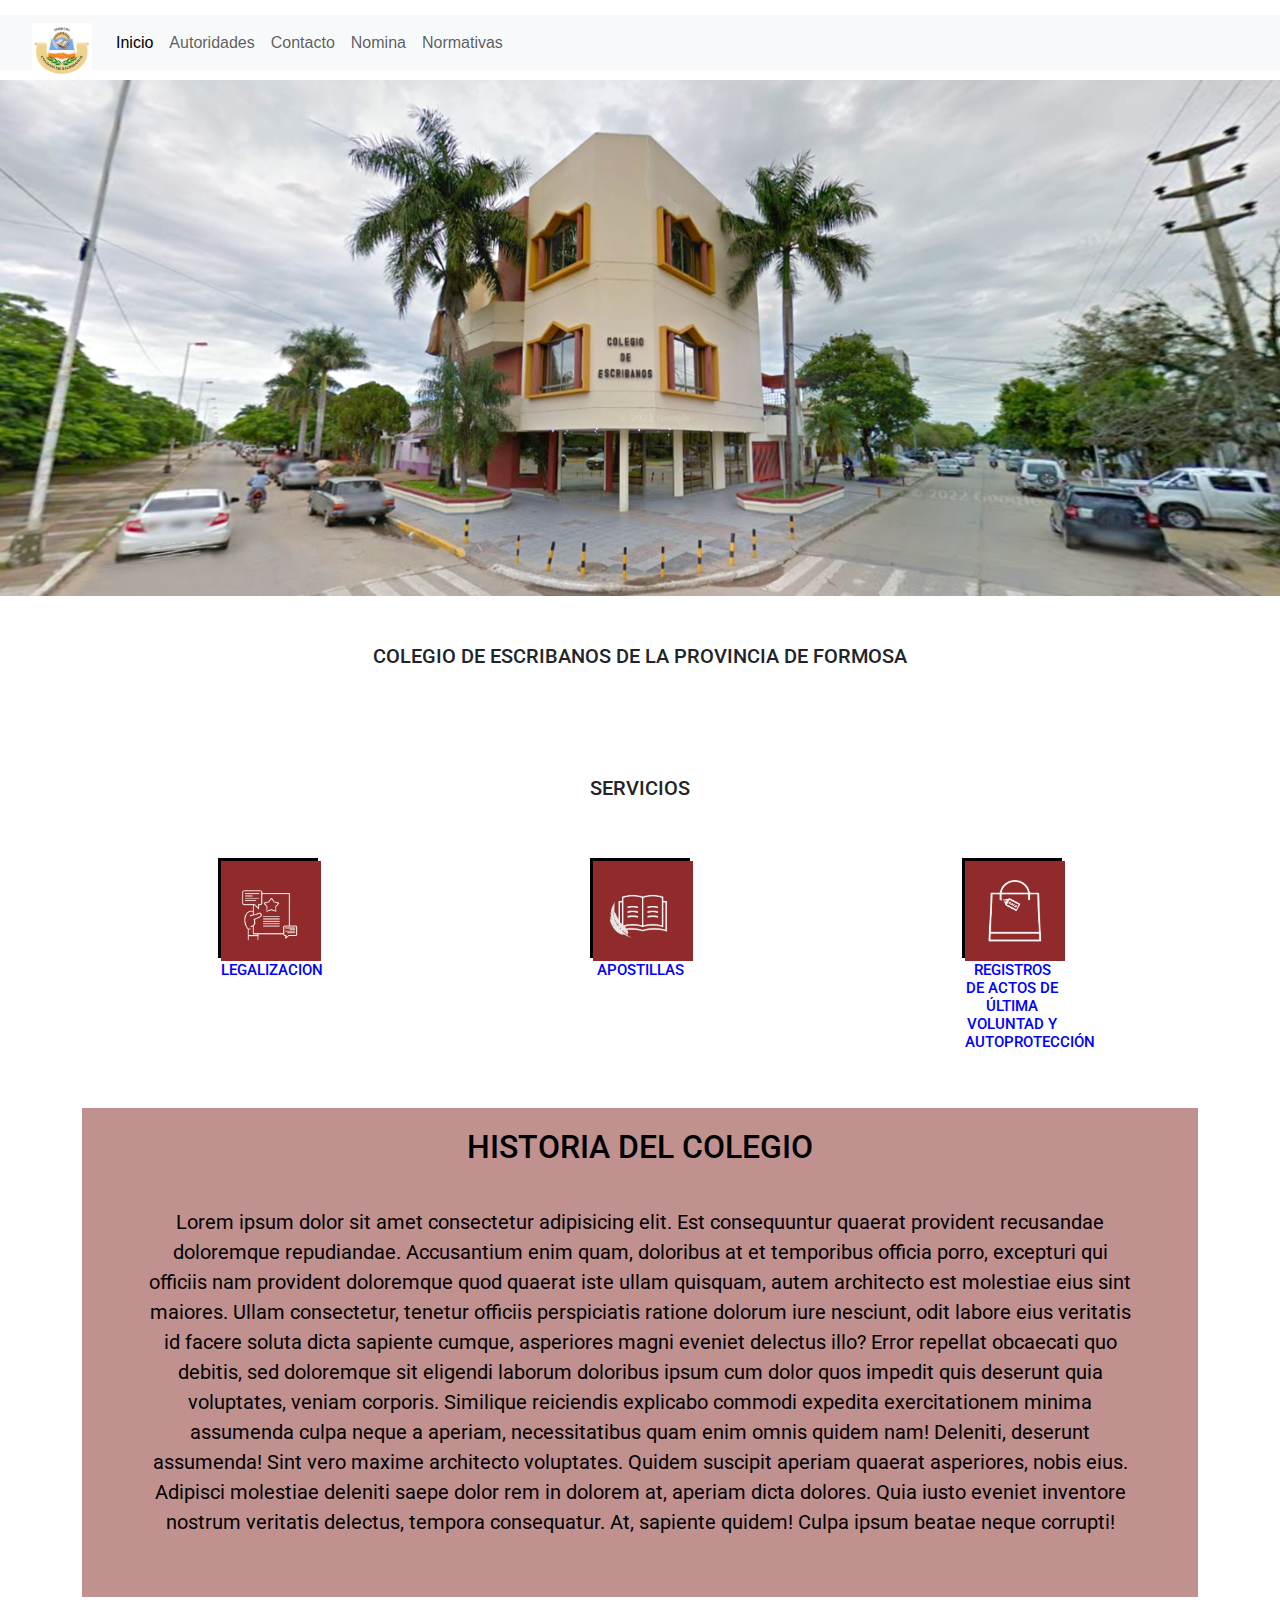
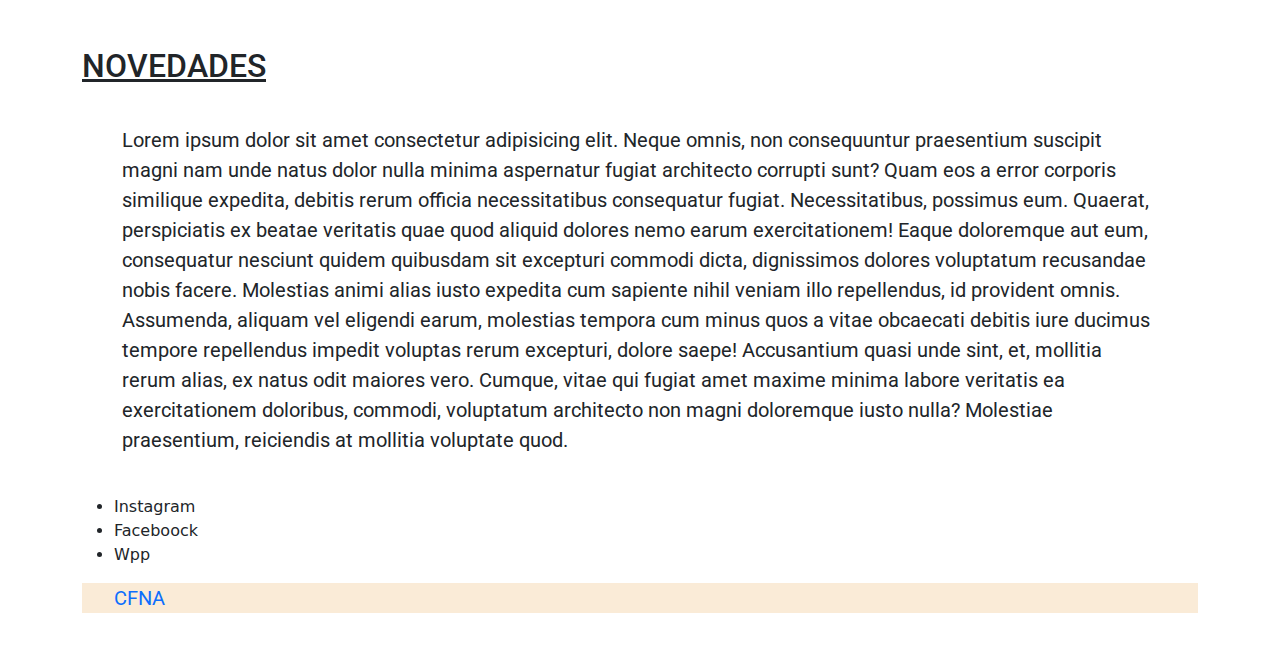
==== index.html @ 0e4759d0 "primer" ====
<!DOCTYPE html>
<html lang="en">
<head>
    <meta charset="UTF-8">
    <meta name="viewport" content="width=device-width, initial-scale=1.0">
   
    <!-- Fuente de css traida de google font-->

    <link rel="preconnect" href="https://fonts.googleapis.com">
    <link rel="preconnect" href="https://fonts.gstatic.com" crossorigin>
    <link href="https://fonts.googleapis.com/css2?family=Roboto:ital,wght@0,100;0,300;0,400;0,500;0,700;0,900;1,100;1,300;1,400;1,500;1,700;1,900&display=swap" rel="stylesheet">

    <!-- incorporo Boostrap -->
    <link href="https://cdn.jsdelivr.net/npm/bootstrap@5.3.3/dist/css/bootstrap.min.css" rel="stylesheet" integrity="sha384-QWTKZyjpPEjISv5WaRU9OFeRpok6YctnYmDr5pNlyT2bRjXh0JMhjY6hW+ALEwIH" crossorigin="anonymous">

   <!-- aca hago la conexion con CSS -->
   <!-- se utiliza un solo CSS para todo el proyecto -->
   <link rel="stylesheet" href="style.css">

    <title>Inicio</title>

</head>
<body>

    <!-- ctrl + k + c para agregar comentarios -->
    <!-- aca comienza la seccion del header -->

<header>
    <nav class="navbar navbar-expand-lg bg-body-tertiary">
        <div class="container-fluid">
         <a class="navbar-brand" href="#">
        <img src="multimedia/logo-colegio.jpeg" alt="logo del colegio de escribanos" class="img-logo">

         </a>
         <button class="navbar-toggler" type="button" data-bs-toggle="collapse" data-bs-target="#navbarNavAltMarkup" aria-controls="navbarNavAltMarkup" aria-expanded="false" aria-label="Toggle navigation">
          <span class="navbar-toggler-icon"></span>
          </button>
         <div class="collapse navbar-collapse" id="navbarNavAltMarkup">
         <div class="navbar-nav">
    <a class="nav-link active" aria-current="page" href="../index.html">Inicio</a>
    <a class="nav-link" href="./Secciones/autoridades.html">Autoridades</a>
    <a class="nav-link" href="./Secciones/contacto.html">Contacto</a>
    <a class="nav-link" href="./Secciones/nomina-esc.html">Nomina</a>
    <a class="nav-link" href="./Secciones/normativas.html">Normativas</a> 

  </div>
</div>
</div>
</nav>
<img src="./multimedia/img-principal.jpg" alt="imagen portada" class="img-fluid"> 
</header>

<main class="container my-5">

    <section id="titulo"> 
        <article>
            <h1 class="titulo-principal">COLEGIO DE ESCRIBANOS DE LA PROVINCIA DE FORMOSA</h1>
         </article>   
     </section>

            <section id="titulo-secundario"> 
            <article>
                <h2 class="titulo-secundario">SERVICIOS</h2>
            </article>   
         </section>
    
    <!-- son etiquetas hermanas, tiene la misma estructura -->
    
        <section class="botones">
            <article class="servicios">
                <img src="./Secciones/multimedia/LEGALIZACIONES.jpg" alt="imagen de legalizaciones" class="img-boton">
                <h2 class="text-boton">LEGALIZACION</h2>
            </article>
    
            <article class="servicios">
                <img src="./Secciones/multimedia/APOSTILLAS.jpg" alt="imagen de apostillas" class="img-boton">
                <h2 class="text-boton">APOSTILLAS</h2>
            </article>
     
            <article class="servicios">
                <img src="./Secciones/multimedia/REGISTROS.jpg" alt="imagen de registros" class="img-boton">
                <h2 class="text-boton">REGISTROS DE ACTOS DE ÚLTIMA VOLUNTAD Y AUTOPROTECCIÓN</h2>
            </article>
        </section> 


        <section id="titulo-cuarto" class="historia">
            <article>
                <h2>HISTORIA DEL COLEGIO</h2>
                <p>Lorem ipsum dolor sit amet consectetur adipisicing elit. Est consequuntur quaerat provident recusandae doloremque repudiandae. Accusantium enim quam, doloribus at et temporibus officia porro, excepturi qui officiis nam provident doloremque quod quaerat iste ullam quisquam, autem architecto est molestiae eius sint maiores. Ullam consectetur, tenetur officiis perspiciatis ratione dolorum iure nesciunt, odit labore eius veritatis id facere soluta dicta sapiente cumque, asperiores magni eveniet delectus illo? Error repellat obcaecati quo debitis, sed doloremque sit eligendi laborum doloribus ipsum cum dolor quos impedit quis deserunt quia voluptates, veniam corporis. Similique reiciendis explicabo commodi expedita exercitationem minima assumenda culpa neque a aperiam, necessitatibus quam enim omnis quidem nam! Deleniti, deserunt assumenda! Sint vero maxime architecto voluptates. Quidem suscipit aperiam quaerat asperiores, nobis eius. Adipisci molestiae deleniti saepe dolor rem in dolorem at, aperiam dicta dolores. Quia iusto eveniet inventore nostrum veritatis delectus, tempora consequatur. At, sapiente quidem! Culpa ipsum beatae neque corrupti!</p>
                <!-- <img src="" alt="foto de un arbol son equitecas de apoyo para describir lo que es la imagen"> -->
               
            </article>
        </section>
        
        <section id="titulo-quinto" class="novedades">
            <article>
                <h2>NOVEDADES</h2>
                <p>Lorem ipsum dolor sit amet consectetur adipisicing elit. Neque omnis, non consequuntur praesentium suscipit magni nam unde natus dolor nulla minima aspernatur fugiat architecto corrupti sunt? Quam eos a error corporis similique expedita, debitis rerum officia necessitatibus consequatur fugiat. Necessitatibus, possimus eum. Quaerat, perspiciatis ex beatae veritatis quae quod aliquid dolores nemo earum exercitationem! Eaque doloremque aut eum, consequatur nesciunt quidem quibusdam sit excepturi commodi dicta, dignissimos dolores voluptatum recusandae nobis facere. Molestias animi alias iusto expedita cum sapiente nihil veniam illo repellendus, id provident omnis. Assumenda, aliquam vel eligendi earum, molestias tempora cum minus quos a vitae obcaecati debitis iure ducimus tempore repellendus impedit voluptas rerum excepturi, dolore saepe! Accusantium quasi unde sint, et, mollitia rerum alias, ex natus odit maiores vero. Cumque, vitae qui fugiat amet maxime minima labore veritatis ea exercitationem doloribus, commodi, voluptatum architecto non magni doloremque iusto nulla? Molestiae praesentium, reiciendis at mollitia voluptate quod.</p>
            </article>
        </section>
    
        <!-- en esta section estoy aplicando lo de CSS -->
        <!-- aca ya tengo el estilo armado con ID para ir a CSS y aplicarle un estilo -->
        <!-- Aca un ejemplo de como usar ID es para agrupar cosas y que todo tenga el mismo formato -->
    
        <nav>
            <ul>
                <li>
                    Instagram
                </li>
                <li>
                    Faceboock
                </li>
                <li>
                    Wpp
                </li>
            </ul>
        </nav>
        
        <!-- aca estoy agregando CLASES y las clases se pueden volver a utilizar despues para otros casos copiando y pegando nomas -->
    
        <footer>
            <ul>
                 <!-- aca pongo un enlace -->
                <a href="https://www.cfna.org.ar/" target="_blank" class="cfna">CFNA</a> 
    
                 </a> 
            </ul>
        </footer>
    
    </main>

    <script src="https://cdn.jsdelivr.net/npm/bootstrap@5.3.3/dist/js/bootstrap.bundle.min.js" integrity="sha384-YvpcrYf0tY3lHB60NNkmXc5s9fDVZLESaAA55NDzOxhy9GkcIdslK1eN7N6jIeHz" crossorigin="anonymous"></script>


</body>
</html>
---- style.css ----
/* esto es un comentario

elemento {
    propiedad: valor
}    

*/

/*SELECTORES*/
/*SELECTORES DE ETIQUETAS*/
* {
    padding: 0;
    margin: 0;
}

header ul{
    list-style-type: none;
}
a{
    text-decoration: none;
}
header nav ul li {
    display: inline-block;
    margin: 10px;
    margin-right: 20px;

    
}

.lista {
    position: fixed;
    top: 0px;
    width: 100%;
    
}

header nav {
    display: flex;
    align-items: center;
    justify-content:end;
    background-color: rgb(255, 255, 255);
    height: 55px;
    margin-top: 15px;
    margin-bottom: 10px;
    padding: 15px;
    z-index: 1;
    
    
}

/*Es necesario poner la a porque se refiere a los enlaces*/
header nav a {
    color: rgb(0, 0, 0);
    font-family: 'Segoe UI', Tahoma, Geneva, Verdana, sans-serif;
    font-size: medium;
    
}
/*SELECTORES DE ID*/
/*#titulo-principal {
    background-color: black;
}*/

/*SELECTORES DE CLASES los mas usados*/

.estructura-de-imagen {

    /* Porcentaje % utiliza el 100% de su contenedor*/
    /* Viewport width o viewport height, utiliza el 100% del dispositivo*/
    width: 10vw;
    height: 20vh;
    color: cadetblue;
}

.img-logo {
    width: 60px;
    height: 55px;
    margin-left: 20px;
    z-index: 2;
    margin-top: 15px;
}

.img-portada {
    width: 100%;
    height: 350px;
}

p {
    font-family: roboto;

}

#titulo {
    display: flex;
    justify-content:center;
}

.titulo-principal {
    font-family: "roboto";
    z-index: 1;
    margin-top: 0px;
    font-size:20px;
    text-align: center;
}


.titulo-secundario {
    font-family: "roboto";
    font-size: 20px;
    text-align: left;
    z-index: 1;
    margin-top: 100px;
    display: flex;
    justify-content: center;
    ;
}


.botones {
    display: flex; 
    justify-content: space-around;
    flex-wrap: wrap;
}
.servicios {
    font-family: roboto;
    text-align: center;
    height: 100px;
    width: 100px;
    border: solid 3px black;
    margin-top: 50px;

    
}
.img-boton {
    width: 100px;
    height: 100px;
}

.text-boton {
    color: blue;
    font-size: 15px;
    
}


.historia {
    font-family: roboto;
    text-align: center;
    color: black;
    margin-top: 150px;
    padding: 20px;
    background-color: rgb(192, 145, 143);
}

.novedades {
    margin-top: 50px;
    h2 {
        text-decoration: underline;
        font-family: roboto;
    }
    p{
        font-family: roboto;
    }
}

.imagen-novedades {
    height: 500px;
    width: 1000px;
}

/* sino tambien puedo poner que todo lo que esta dentro de normativa y sea h1 tenga un color diferente*/

#autoridades {
    font-family: "roboto";
    text-align: center;
    p{
        font-family: roboto;
    }
    background-color: antiquewhite;
}



.grilla { 
    display: grid;
    grid-template-columns: 1fr 1fr;
    grid-template-areas: "maps info";

}

.maps {
    grid-area: maps;
}

.info {
    grid-area: info;
    margin-left: 20px;
    font-family: 'Franklin Gothic Medium', 'Arial Narrow', Arial, sans-serif;
    font-size: 8px;

}

.logo {
    height: 30px;
    width: 30px;
    
}

.contacto {
    font-family: "roboto";
    font-size: 25px;
    display: flex;
    justify-content: center;
    margin-bottom: 50px;

}

#contacto h1{

    font-size: small;
    font-family: "roboto";

}

#normativas h1 {
    color: black;
 }

footer{
    background-color: antiquewhite;
}

footer ul{
    list-style-type:disc ;
}

/*unidades de medidas absolutas- se ven iguales en cada pantalla*/
p{
    font-size: 20px;
    margin: 40px; 
}

/*unidades de medidas relativas- se adaptan a acada pantalla*/
img{
    width: 100%;
}
a{
    font-size: 2rem;
}

/* fuente traida desde google fonts*/
p{
    .jersey-20-charted-regular {
        font-family: "Jersey 20 Charted", sans-serif;
        font-weight: 400;
        font-style: normal;
      }
}

.cfna {
    font-family: roboto;
    font-size: 20px;
    
}

.lista-autoridades {
    font-family: roboto;
    font-size: 30px;
}

.lista-normativas {
    font-family: roboto;
    font-size: 20px;
    p{
        font-style: italic;
        text-align: justify;
    }
}


.auto {
    height: 500px;
    width: 1000px;
}

.boton-seccion:hover {
    font-weight: bolder;
}

@media (max-width:480px) {

nav {
    flex-direction: column;

}

}
    



@media (max-width:600px) {

.botones{display: none;}

}
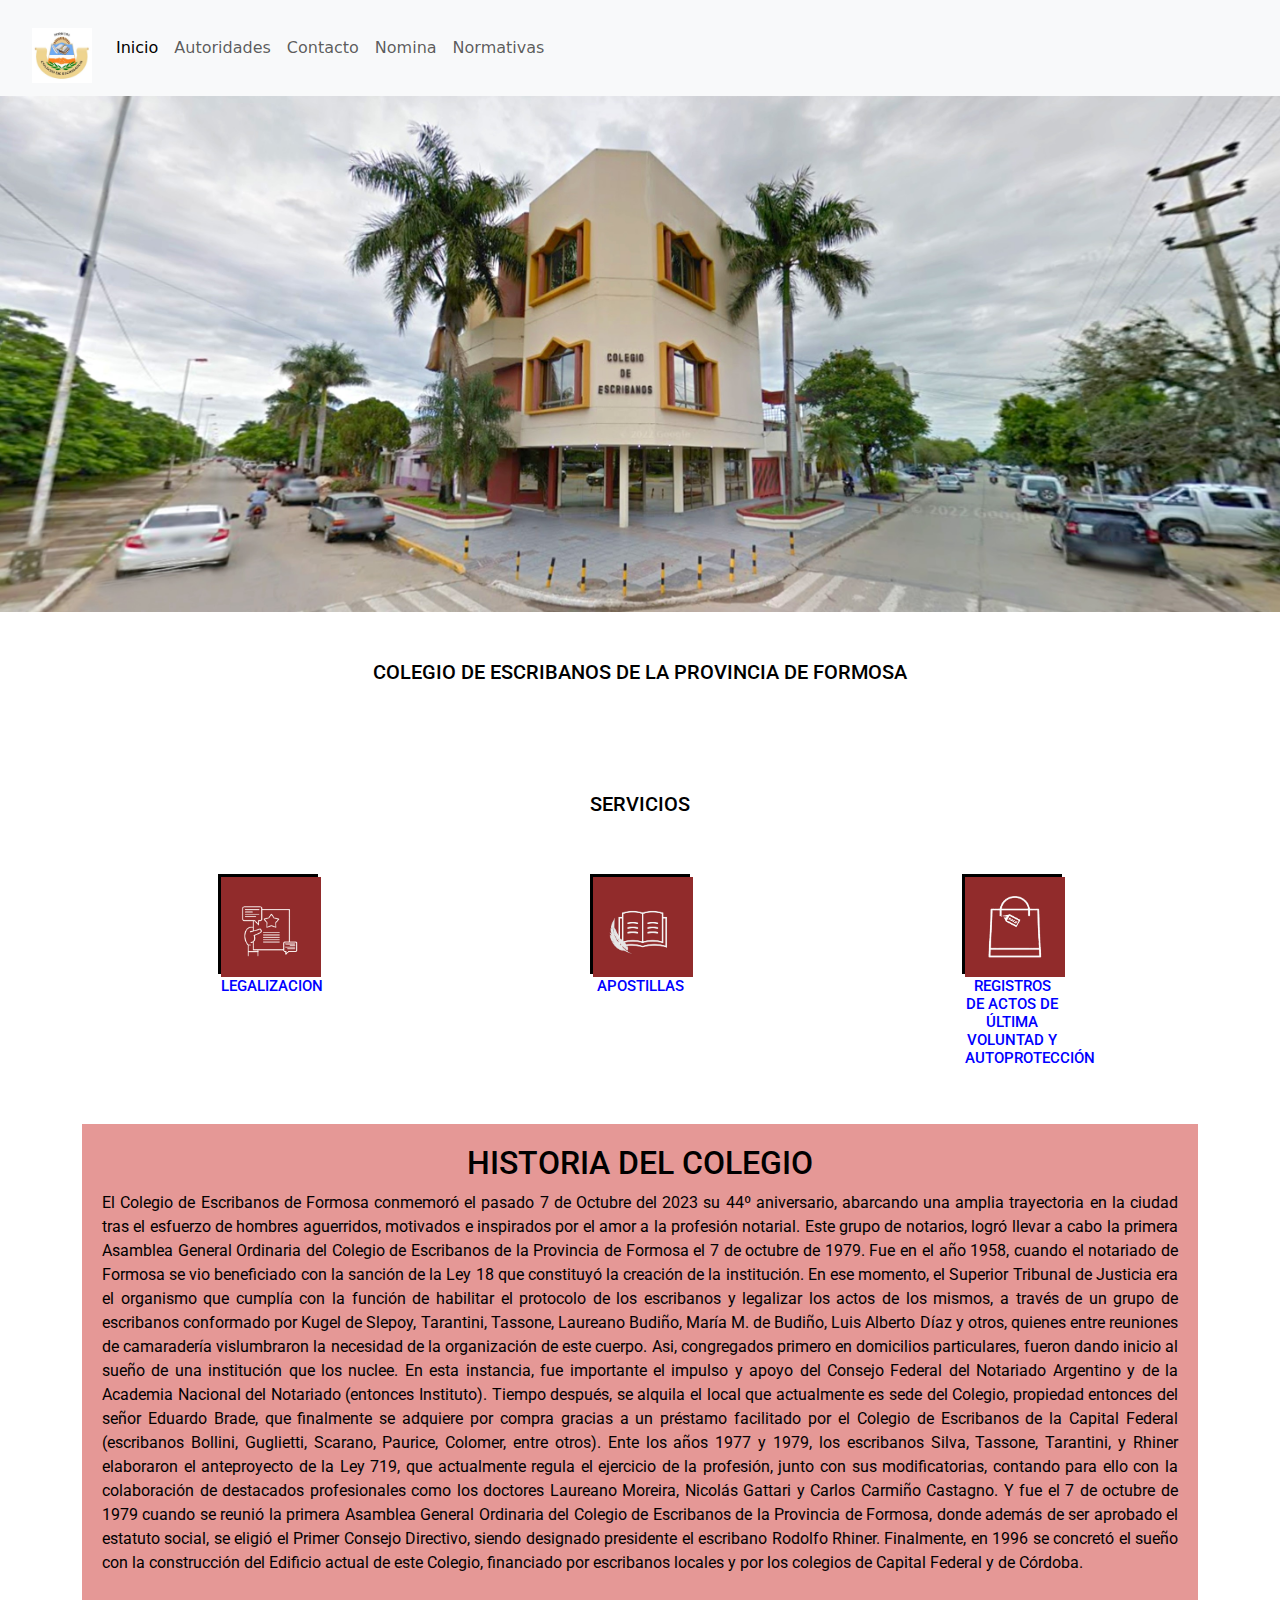
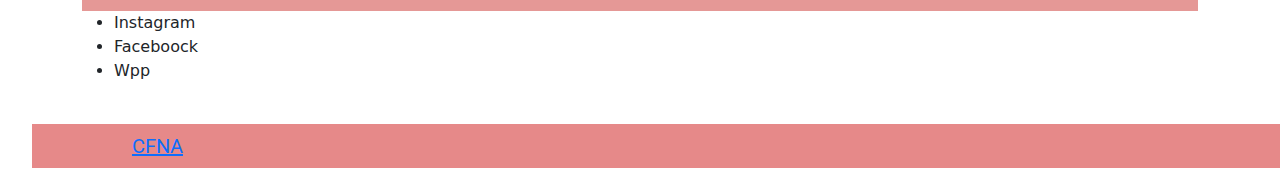
==== commit 4af48c54: "preentrega20-06" ====
--- a/index.html
+++ b/index.html
@@ -3,19 +3,27 @@
 <head>
     <meta charset="UTF-8">
     <meta name="viewport" content="width=device-width, initial-scale=1.0">
-   
+    <!-- animacion -->
+    <link
+    rel="stylesheet"
+    href="https://cdnjs.cloudflare.com/ajax/libs/animate.css/4.1.1/animate.min.css"
+  />
+
     <!-- Fuente de css traida de google font-->
 
     <link rel="preconnect" href="https://fonts.googleapis.com">
     <link rel="preconnect" href="https://fonts.gstatic.com" crossorigin>
-    <link href="https://fonts.googleapis.com/css2?family=Roboto:ital,wght@0,100;0,300;0,400;0,500;0,700;0,900;1,100;1,300;1,400;1,500;1,700;1,900&display=swap" rel="stylesheet">
+    <link
+        href="https://fonts.googleapis.com/css2?family=Roboto:ital,wght@0,100;0,300;0,400;0,500;0,700;0,900;1,100;1,300;1,400;1,500;1,700;1,900&display=swap"
+        rel="stylesheet">
 
     <!-- incorporo Boostrap -->
-    <link href="https://cdn.jsdelivr.net/npm/bootstrap@5.3.3/dist/css/bootstrap.min.css" rel="stylesheet" integrity="sha384-QWTKZyjpPEjISv5WaRU9OFeRpok6YctnYmDr5pNlyT2bRjXh0JMhjY6hW+ALEwIH" crossorigin="anonymous">
+    <link href="https://cdn.jsdelivr.net/npm/bootstrap@5.3.3/dist/css/bootstrap.min.css" rel="stylesheet"
+        integrity="sha384-QWTKZyjpPEjISv5WaRU9OFeRpok6YctnYmDr5pNlyT2bRjXh0JMhjY6hW+ALEwIH" crossorigin="anonymous">
 
-   <!-- aca hago la conexion con CSS -->
-   <!-- se utiliza un solo CSS para todo el proyecto -->
-   <link rel="stylesheet" href="style.css">
+    <!-- aca hago la conexion con CSS -->
+    <!-- se utiliza un solo CSS para todo el proyecto -->
+    <link rel="stylesheet" href="CSS/style.css">
 
     <title>Inicio</title>
 
@@ -25,85 +33,91 @@
     <!-- ctrl + k + c para agregar comentarios -->
     <!-- aca comienza la seccion del header -->
 
-<header>
-    <nav class="navbar navbar-expand-lg bg-body-tertiary">
-        <div class="container-fluid">
-         <a class="navbar-brand" href="#">
-        <img src="multimedia/logo-colegio.jpeg" alt="logo del colegio de escribanos" class="img-logo">
+    <header>
+        <nav class="navbar navbar-expand-lg bg-body-tertiary">
+            <div class="container-fluid">
+                <a class="navbar-brand" href="#">
+                    <img src="multimedia/logo-colegio.jpeg" alt="logo del colegio de escribanos" class="img-logo">
 
-         </a>
-         <button class="navbar-toggler" type="button" data-bs-toggle="collapse" data-bs-target="#navbarNavAltMarkup" aria-controls="navbarNavAltMarkup" aria-expanded="false" aria-label="Toggle navigation">
-          <span class="navbar-toggler-icon"></span>
-          </button>
-         <div class="collapse navbar-collapse" id="navbarNavAltMarkup">
-         <div class="navbar-nav">
-    <a class="nav-link active" aria-current="page" href="../index.html">Inicio</a>
-    <a class="nav-link" href="./Secciones/autoridades.html">Autoridades</a>
-    <a class="nav-link" href="./Secciones/contacto.html">Contacto</a>
-    <a class="nav-link" href="./Secciones/nomina-esc.html">Nomina</a>
-    <a class="nav-link" href="./Secciones/normativas.html">Normativas</a> 
+                </a>
+                <button class="navbar-toggler" type="button" data-bs-toggle="collapse"
+                    data-bs-target="#navbarNavAltMarkup" aria-controls="navbarNavAltMarkup" aria-expanded="false"
+                    aria-label="Toggle navigation">
+                    <span class="navbar-toggler-icon"></span>
+                </button>
+                <div class="collapse navbar-collapse" id="navbarNavAltMarkup">
+                    <div class="navbar-nav">
+                        <a class="nav-link active" aria-current="page" href="../index.html">Inicio</a>
+                        <a class="nav-link" href="./Secciones/autoridades.html">Autoridades</a>
+                        <a class="nav-link" href="./Secciones/contacto.html">Contacto</a>
+                        <a class="nav-link" href="./Secciones/nomina-esc.html">Nomina</a>
+                        <a class="nav-link" href="./Secciones/normativas.html">Normativas</a>
 
-  </div>
-</div>
-</div>
-</nav>
-<img src="./multimedia/img-principal.jpg" alt="imagen portada" class="img-fluid"> 
-</header>
+                    </div>
+                </div>
+            </div>
+        </nav>
+        <img src="./multimedia/img-principal.jpg" alt="imagen portada" class="img-fluid">
+    </header>
 
-<main class="container my-5">
+    <main class="container my-5">
 
-    <section id="titulo"> 
-        <article>
-            <h1 class="titulo-principal">COLEGIO DE ESCRIBANOS DE LA PROVINCIA DE FORMOSA</h1>
-         </article>   
-     </section>
+        <section id="titulo">
+            <article>
+                <h1 class="titulo-principal">COLEGIO DE ESCRIBANOS DE LA PROVINCIA DE FORMOSA</h1>
+            </article>
+        </section>
 
-            <section id="titulo-secundario"> 
+        <section id="titulo-secundario">
             <article>
-                <h2 class="titulo-secundario">SERVICIOS</h2>
-            </article>   
-         </section>
-    
-    <!-- son etiquetas hermanas, tiene la misma estructura -->
-    
+                <h2 class="animate__animated animate__bounce" >SERVICIOS</h2>
+            </article>
+        </section>
+
+        <!-- son etiquetas hermanas, tiene la misma estructura -->
+
         <section class="botones">
             <article class="servicios">
                 <img src="./Secciones/multimedia/LEGALIZACIONES.jpg" alt="imagen de legalizaciones" class="img-boton">
                 <h2 class="text-boton">LEGALIZACION</h2>
             </article>
-    
+
             <article class="servicios">
                 <img src="./Secciones/multimedia/APOSTILLAS.jpg" alt="imagen de apostillas" class="img-boton">
                 <h2 class="text-boton">APOSTILLAS</h2>
             </article>
-     
+
             <article class="servicios">
                 <img src="./Secciones/multimedia/REGISTROS.jpg" alt="imagen de registros" class="img-boton">
                 <h2 class="text-boton">REGISTROS DE ACTOS DE ÚLTIMA VOLUNTAD Y AUTOPROTECCIÓN</h2>
             </article>
-        </section> 
+        </section>
 
 
         <section id="titulo-cuarto" class="historia">
             <article>
                 <h2>HISTORIA DEL COLEGIO</h2>
-                <p>Lorem ipsum dolor sit amet consectetur adipisicing elit. Est consequuntur quaerat provident recusandae doloremque repudiandae. Accusantium enim quam, doloribus at et temporibus officia porro, excepturi qui officiis nam provident doloremque quod quaerat iste ullam quisquam, autem architecto est molestiae eius sint maiores. Ullam consectetur, tenetur officiis perspiciatis ratione dolorum iure nesciunt, odit labore eius veritatis id facere soluta dicta sapiente cumque, asperiores magni eveniet delectus illo? Error repellat obcaecati quo debitis, sed doloremque sit eligendi laborum doloribus ipsum cum dolor quos impedit quis deserunt quia voluptates, veniam corporis. Similique reiciendis explicabo commodi expedita exercitationem minima assumenda culpa neque a aperiam, necessitatibus quam enim omnis quidem nam! Deleniti, deserunt assumenda! Sint vero maxime architecto voluptates. Quidem suscipit aperiam quaerat asperiores, nobis eius. Adipisci molestiae deleniti saepe dolor rem in dolorem at, aperiam dicta dolores. Quia iusto eveniet inventore nostrum veritatis delectus, tempora consequatur. At, sapiente quidem! Culpa ipsum beatae neque corrupti!</p>
+                <p class="historia-texto">El Colegio de Escribanos de Formosa conmemoró el pasado 7 de Octubre del 2023 su 44º aniversario, abarcando una amplia trayectoria en la
+
+                    ciudad tras el esfuerzo de hombres aguerridos, motivados e inspirados por el amor a la
+                    
+                    profesión notarial. Este grupo de notarios, logró llevar a cabo la primera Asamblea General
+                    
+                    Ordinaria del Colegio de Escribanos de la Provincia de Formosa el 7 de octubre de 1979.
+                    
+                    Fue en el año 1958, cuando el notariado de Formosa se vio beneficiado con la sanción de la Ley 18 que constituyó la creación de la institución. En ese momento, el Superior Tribunal de Justicia era el organismo que cumplía con la función de habilitar el protocolo de los escribanos y legalizar los actos de los mismos, a través de un grupo de escribanos conformado por Kugel de Slepoy, Tarantini, Tassone, Laureano Budiño, María M. de Budiño, Luis Alberto Díaz y otros, quienes entre reuniones de camaradería vislumbraron la necesidad de la organización de este cuerpo. Asi, congregados primero en domicilios particulares, fueron dando inicio al sueño de una institución que los nuclee. En esta instancia, fue importante el impulso y apoyo del Consejo Federal del Notariado Argentino y de la Academia Nacional del Notariado (entonces Instituto).
+                    
+                    Tiempo después, se alquila el local que actualmente es sede del Colegio, propiedad entonces del señor Eduardo Brade, que finalmente se adquiere por compra gracias a un préstamo facilitado por el Colegio de Escribanos de la Capital Federal (escribanos Bollini, Guglietti, Scarano, Paurice, Colomer, entre otros).
+                    
+                    Ente los años 1977 y 1979, los escribanos Silva, Tassone, Tarantini, y Rhiner elaboraron el anteproyecto de la Ley 719, que actualmente regula el ejercicio de la profesión, junto con sus modificatorias, contando para ello con la colaboración de destacados profesionales como los doctores Laureano Moreira, Nicolás Gattari y Carlos Carmiño Castagno. Y fue el 7 de octubre de 1979 cuando se reunió la primera Asamblea General Ordinaria del Colegio de Escribanos de la Provincia de Formosa, donde además de ser aprobado el estatuto social, se eligió el Primer Consejo Directivo, siendo designado presidente el escribano Rodolfo
+                    
+                    Rhiner.
+                    
+                    Finalmente, en 1996 se concretó el sueño con la construcción del Edificio actual de este Colegio, financiado por escribanos locales y por los colegios de Capital Federal y de Córdoba.</p>
                 <!-- <img src="" alt="foto de un arbol son equitecas de apoyo para describir lo que es la imagen"> -->
-               
+
             </article>
         </section>
-        
-        <section id="titulo-quinto" class="novedades">
-            <article>
-                <h2>NOVEDADES</h2>
-                <p>Lorem ipsum dolor sit amet consectetur adipisicing elit. Neque omnis, non consequuntur praesentium suscipit magni nam unde natus dolor nulla minima aspernatur fugiat architecto corrupti sunt? Quam eos a error corporis similique expedita, debitis rerum officia necessitatibus consequatur fugiat. Necessitatibus, possimus eum. Quaerat, perspiciatis ex beatae veritatis quae quod aliquid dolores nemo earum exercitationem! Eaque doloremque aut eum, consequatur nesciunt quidem quibusdam sit excepturi commodi dicta, dignissimos dolores voluptatum recusandae nobis facere. Molestias animi alias iusto expedita cum sapiente nihil veniam illo repellendus, id provident omnis. Assumenda, aliquam vel eligendi earum, molestias tempora cum minus quos a vitae obcaecati debitis iure ducimus tempore repellendus impedit voluptas rerum excepturi, dolore saepe! Accusantium quasi unde sint, et, mollitia rerum alias, ex natus odit maiores vero. Cumque, vitae qui fugiat amet maxime minima labore veritatis ea exercitationem doloribus, commodi, voluptatum architecto non magni doloremque iusto nulla? Molestiae praesentium, reiciendis at mollitia voluptate quod.</p>
-            </article>
-        </section>
-    
-        <!-- en esta section estoy aplicando lo de CSS -->
-        <!-- aca ya tengo el estilo armado con ID para ir a CSS y aplicarle un estilo -->
-        <!-- Aca un ejemplo de como usar ID es para agrupar cosas y que todo tenga el mismo formato -->
-    
         <nav>
             <ul>
                 <li>
@@ -117,22 +131,18 @@
                 </li>
             </ul>
         </nav>
-        
+
         <!-- aca estoy agregando CLASES y las clases se pueden volver a utilizar despues para otros casos copiando y pegando nomas -->
-    
-        <footer>
-            <ul>
-                 <!-- aca pongo un enlace -->
-                <a href="https://www.cfna.org.ar/" target="_blank" class="cfna">CFNA</a> 
-    
-                 </a> 
-            </ul>
-        </footer>
-    
     </main>
-
-    <script src="https://cdn.jsdelivr.net/npm/bootstrap@5.3.3/dist/js/bootstrap.bundle.min.js" integrity="sha384-YvpcrYf0tY3lHB60NNkmXc5s9fDVZLESaAA55NDzOxhy9GkcIdslK1eN7N6jIeHz" crossorigin="anonymous"></script>
-
+    <footer>
+        <ul>
+            <!-- aca pongo un enlace -->
+            <a href="https://www.cfna.org.ar/" target="_blank" class="cfna">CFNA</a>
+        </ul>
+    </footer>
+    <script src="https://cdn.jsdelivr.net/npm/bootstrap@5.3.3/dist/js/bootstrap.bundle.min.js"
+        integrity="sha384-YvpcrYf0tY3lHB60NNkmXc5s9fDVZLESaAA55NDzOxhy9GkcIdslK1eN7N6jIeHz"
+        crossorigin="anonymous"></script>
 
 </body>
 </html>--- a/CSS/style.css
+++ b/CSS/style.css
@@ -0,0 +1,521 @@
+.footer, .cfna {
+  background-color: rgb(230, 137, 137);
+  font-family: "roboto";
+  font-size: 20px;
+  padding: 10px 100% 10px 100px;
+}
+
+* {
+  padding: 0;
+  margin: 0;
+}
+
+header nav ul li {
+  display: inline-block;
+  margin: 10px;
+  margin-right: 20px;
+}
+
+.img-logo {
+  width: 60px;
+  height: 55px;
+  margin-left: 20px;
+  z-index: 2;
+  margin-top: 15px;
+}
+
+.img-portada {
+  width: 100%;
+  height: 350px;
+}
+
+p {
+  font-family: roboto;
+}
+
+#titulo {
+  display: flex;
+  justify-content: center;
+}
+
+.titulo-principal {
+  font-family: "roboto";
+  z-index: 1;
+  margin-top: 0px;
+  font-size: 20px;
+  text-align: center;
+  color: #000000;
+}
+
+.animate__animated {
+  font-family: "roboto";
+  font-size: 20px;
+  text-align: left;
+  z-index: 1;
+  margin-top: 100px;
+  display: flex;
+  justify-content: center;
+  color: #000000;
+}
+
+@media (max-width: 600px) {
+  .botones {
+    display: flex;
+    flex-direction: column;
+    align-items: center;
+  }
+}
+header nav ul li {
+  display: inline-block;
+  margin: 10px;
+  margin-right: 20px;
+}
+
+.img-logo {
+  width: 60px;
+  height: 55px;
+  margin-left: 20px;
+  z-index: 2;
+  margin-top: 15px;
+}
+
+.img-portada {
+  width: 100%;
+  height: 350px;
+}
+
+p {
+  font-family: roboto;
+}
+
+#titulo {
+  display: flex;
+  justify-content: center;
+}
+
+.titulo-principal {
+  font-family: "roboto";
+  z-index: 1;
+  margin-top: 0px;
+  font-size: 20px;
+  text-align: center;
+  color: #000000;
+}
+
+.animate__animated {
+  font-family: "roboto";
+  font-size: 20px;
+  text-align: left;
+  z-index: 1;
+  margin-top: 100px;
+  display: flex;
+  justify-content: center;
+  color: #000000;
+}
+
+@media (max-width: 600px) {
+  .botones {
+    display: flex;
+    flex-direction: column;
+    align-items: center;
+  }
+}
+.footer, .cfna {
+  background-color: rgb(230, 137, 137);
+  font-family: "roboto";
+  font-size: 20px;
+  padding: 10px 100% 10px 100px;
+}
+
+.botones {
+  display: flex;
+  justify-content: space-around;
+  flex-wrap: wrap;
+}
+
+.servicios {
+  font-family: roboto;
+  text-align: center;
+  height: 100px;
+  width: 100px;
+  border: solid 3px black;
+  margin-top: 50px;
+}
+
+.img-boton {
+  width: 100px;
+  height: 100px;
+}
+
+.text-boton {
+  color: blue;
+  font-size: 15px;
+}
+
+.historia {
+  font-family: roboto;
+  text-align: center;
+  color: black;
+  margin-top: 150px;
+  padding: 20px;
+  background-color: rgba(219, 111, 108, 0.712);
+}
+
+.historia-texto {
+  text-align: center;
+  text-align: justify;
+}
+
+header nav ul li {
+  display: inline-block;
+  margin: 10px;
+  margin-right: 20px;
+}
+
+.img-logo {
+  width: 60px;
+  height: 55px;
+  margin-left: 20px;
+  z-index: 2;
+  margin-top: 15px;
+}
+
+.img-portada {
+  width: 100%;
+  height: 350px;
+}
+
+p {
+  font-family: roboto;
+}
+
+#titulo {
+  display: flex;
+  justify-content: center;
+}
+
+.titulo-principal {
+  font-family: "roboto";
+  z-index: 1;
+  margin-top: 0px;
+  font-size: 20px;
+  text-align: center;
+  color: #000000;
+}
+
+.animate__animated {
+  font-family: "roboto";
+  font-size: 20px;
+  text-align: left;
+  z-index: 1;
+  margin-top: 100px;
+  display: flex;
+  justify-content: center;
+  color: #000000;
+}
+
+@media (max-width: 600px) {
+  .botones {
+    display: flex;
+    flex-direction: column;
+    align-items: center;
+  }
+}
+.autoridades {
+  font-family: "roboto";
+  text-align: center;
+  font-style: italic;
+}
+
+.gestion {
+  font-style: italic;
+  text-decoration: underline;
+  text-align: center;
+}
+
+.grilla {
+  display: grid;
+  grid-template-columns: 1fr 1fr;
+  grid-template-areas: "maps info";
+}
+
+.maps {
+  grid-area: maps;
+}
+
+.info {
+  grid-area: info;
+  margin-left: 20px;
+  font-family: "Franklin Gothic Medium", "Arial Narrow", Arial, sans-serif;
+  font-size: 8px;
+}
+
+.lista-autoridades {
+  font-family: "roboto";
+  font-size: 30px;
+  background-color: rgba(219, 111, 108, 0.712);
+}
+
+/* imagen de portada */
+.img-fluid {
+  width: 100%;
+}
+
+header nav ul li {
+  display: inline-block;
+  margin: 10px;
+  margin-right: 20px;
+}
+
+.img-logo {
+  width: 60px;
+  height: 55px;
+  margin-left: 20px;
+  z-index: 2;
+  margin-top: 15px;
+}
+
+.img-portada {
+  width: 100%;
+  height: 350px;
+}
+
+p {
+  font-family: roboto;
+}
+
+#titulo {
+  display: flex;
+  justify-content: center;
+}
+
+.titulo-principal {
+  font-family: "roboto";
+  z-index: 1;
+  margin-top: 0px;
+  font-size: 20px;
+  text-align: center;
+  color: #000000;
+}
+
+.animate__animated {
+  font-family: "roboto";
+  font-size: 20px;
+  text-align: left;
+  z-index: 1;
+  margin-top: 100px;
+  display: flex;
+  justify-content: center;
+  color: #000000;
+}
+
+@media (max-width: 600px) {
+  .botones {
+    display: flex;
+    flex-direction: column;
+    align-items: center;
+  }
+}
+.grilla {
+  display: grid;
+  grid-template-columns: 1fr 1fr;
+  grid-template-areas: "maps info";
+}
+
+.maps {
+  grid-area: maps;
+}
+
+.tel {
+  font-size: 17px;
+}
+
+.info {
+  grid-area: info;
+  margin-left: 20px;
+  font-family: "Franklin Gothic Medium", "Arial Narrow", Arial, sans-serif;
+  font-size: 17px;
+}
+
+.logo {
+  height: 30px;
+  width: 30px;
+}
+
+.contacto {
+  font-family: "roboto";
+  font-size: 25px;
+  display: flex;
+  justify-content: center;
+  margin-bottom: 50px;
+}
+
+#contacto h1 {
+  font-size: small;
+  font-family: "roboto";
+}
+
+/* imagen de portada */
+.img-fluid {
+  width: 100%;
+}
+
+header nav ul li {
+  display: inline-block;
+  margin: 10px;
+  margin-right: 20px;
+}
+
+.img-logo {
+  width: 60px;
+  height: 55px;
+  margin-left: 20px;
+  z-index: 2;
+  margin-top: 15px;
+}
+
+.img-portada {
+  width: 100%;
+  height: 350px;
+}
+
+p {
+  font-family: roboto;
+}
+
+#titulo {
+  display: flex;
+  justify-content: center;
+}
+
+.titulo-principal {
+  font-family: "roboto";
+  z-index: 1;
+  margin-top: 0px;
+  font-size: 20px;
+  text-align: center;
+  color: #000000;
+}
+
+.animate__animated {
+  font-family: "roboto";
+  font-size: 20px;
+  text-align: left;
+  z-index: 1;
+  margin-top: 100px;
+  display: flex;
+  justify-content: center;
+  color: #000000;
+}
+
+@media (max-width: 600px) {
+  .botones {
+    display: flex;
+    flex-direction: column;
+    align-items: center;
+  }
+}
+/* imagen de portada */
+.img-fluid {
+  width: 100%;
+}
+
+header nav ul li {
+  display: inline-block;
+  margin: 10px;
+  margin-right: 20px;
+}
+
+.img-logo {
+  width: 60px;
+  height: 55px;
+  margin-left: 20px;
+  z-index: 2;
+  margin-top: 15px;
+}
+
+.img-portada {
+  width: 100%;
+  height: 350px;
+}
+
+p {
+  font-family: roboto;
+}
+
+#titulo {
+  display: flex;
+  justify-content: center;
+}
+
+.titulo-principal {
+  font-family: "roboto";
+  z-index: 1;
+  margin-top: 0px;
+  font-size: 20px;
+  text-align: center;
+  color: #000000;
+}
+
+.animate__animated {
+  font-family: "roboto";
+  font-size: 20px;
+  text-align: left;
+  z-index: 1;
+  margin-top: 100px;
+  display: flex;
+  justify-content: center;
+  color: #000000;
+}
+
+@media (max-width: 600px) {
+  .botones {
+    display: flex;
+    flex-direction: column;
+    align-items: center;
+  }
+}
+.footer, .cfna {
+  background-color: rgb(230, 137, 137);
+  font-family: "roboto";
+  font-size: 20px;
+  padding: 10px 100% 10px 100px;
+}
+
+#normativas h1 {
+  color: black;
+}
+
+.ley719 {
+  font-size: 20px;
+}
+
+.codigo {
+  font-size: 20px;
+  background-color: rgba(219, 111, 108, 0.712);
+}
+
+.lista-normativas {
+  font-family: roboto;
+  font-size: 20px;
+  font-style: italic;
+  text-align: justify;
+}
+
+.ley1219 {
+  font-family: "roboto";
+  background-color: rgba(219, 111, 108, 0.712);
+}
+
+.mod1219 {
+  background-color: rgba(219, 111, 108, 0.712);
+}
+
+/* imagen de portada */
+.img-fluid {
+  width: 100%;
+}
+
+/* RENGLON DE PRUEBA DE SINCRONICIDAD */
+
+/*# sourceMappingURL=style.css.map */
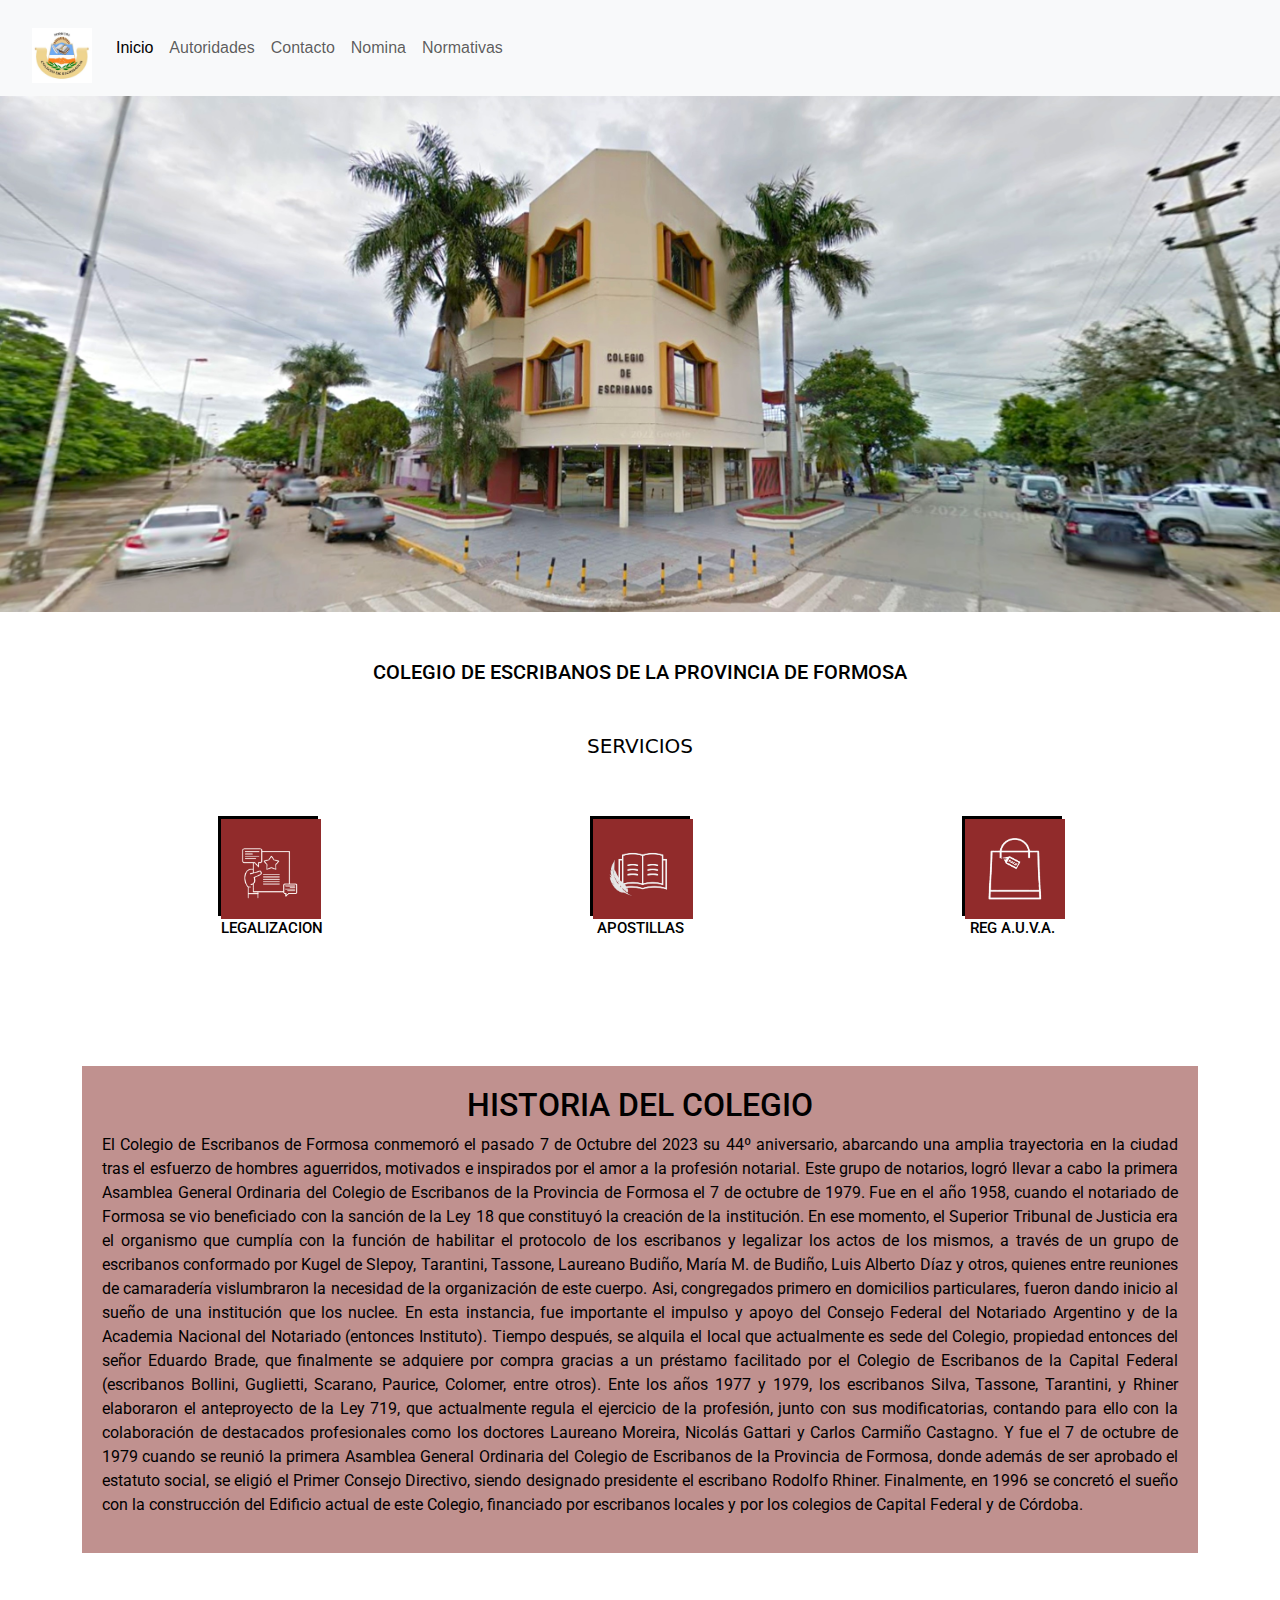
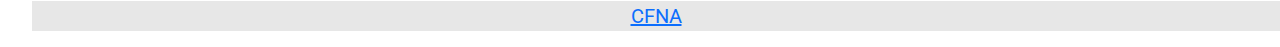
==== commit 69b2c792: "Add files via upload" ====
--- a/index.html
+++ b/index.html
@@ -1,148 +1,144 @@
-<!DOCTYPE html>
-<html lang="en">
-<head>
-    <meta charset="UTF-8">
-    <meta name="viewport" content="width=device-width, initial-scale=1.0">
-    <!-- animacion -->
-    <link
-    rel="stylesheet"
-    href="https://cdnjs.cloudflare.com/ajax/libs/animate.css/4.1.1/animate.min.css"
-  />
-
-    <!-- Fuente de css traida de google font-->
-
-    <link rel="preconnect" href="https://fonts.googleapis.com">
-    <link rel="preconnect" href="https://fonts.gstatic.com" crossorigin>
-    <link
-        href="https://fonts.googleapis.com/css2?family=Roboto:ital,wght@0,100;0,300;0,400;0,500;0,700;0,900;1,100;1,300;1,400;1,500;1,700;1,900&display=swap"
-        rel="stylesheet">
-
-    <!-- incorporo Boostrap -->
-    <link href="https://cdn.jsdelivr.net/npm/bootstrap@5.3.3/dist/css/bootstrap.min.css" rel="stylesheet"
-        integrity="sha384-QWTKZyjpPEjISv5WaRU9OFeRpok6YctnYmDr5pNlyT2bRjXh0JMhjY6hW+ALEwIH" crossorigin="anonymous">
-
-    <!-- aca hago la conexion con CSS -->
-    <!-- se utiliza un solo CSS para todo el proyecto -->
-    <link rel="stylesheet" href="CSS/style.css">
-
-    <title>Inicio</title>
-
-</head>
-<body>
-
-    <!-- ctrl + k + c para agregar comentarios -->
-    <!-- aca comienza la seccion del header -->
-
-    <header>
-        <nav class="navbar navbar-expand-lg bg-body-tertiary">
-            <div class="container-fluid">
-                <a class="navbar-brand" href="#">
-                    <img src="multimedia/logo-colegio.jpeg" alt="logo del colegio de escribanos" class="img-logo">
-
-                </a>
-                <button class="navbar-toggler" type="button" data-bs-toggle="collapse"
-                    data-bs-target="#navbarNavAltMarkup" aria-controls="navbarNavAltMarkup" aria-expanded="false"
-                    aria-label="Toggle navigation">
-                    <span class="navbar-toggler-icon"></span>
-                </button>
-                <div class="collapse navbar-collapse" id="navbarNavAltMarkup">
-                    <div class="navbar-nav">
-                        <a class="nav-link active" aria-current="page" href="../index.html">Inicio</a>
-                        <a class="nav-link" href="./Secciones/autoridades.html">Autoridades</a>
-                        <a class="nav-link" href="./Secciones/contacto.html">Contacto</a>
-                        <a class="nav-link" href="./Secciones/nomina-esc.html">Nomina</a>
-                        <a class="nav-link" href="./Secciones/normativas.html">Normativas</a>
-
-                    </div>
-                </div>
-            </div>
-        </nav>
-        <img src="./multimedia/img-principal.jpg" alt="imagen portada" class="img-fluid">
-    </header>
-
-    <main class="container my-5">
-
-        <section id="titulo">
-            <article>
-                <h1 class="titulo-principal">COLEGIO DE ESCRIBANOS DE LA PROVINCIA DE FORMOSA</h1>
-            </article>
-        </section>
-
-        <section id="titulo-secundario">
-            <article>
-                <h2 class="animate__animated animate__bounce" >SERVICIOS</h2>
-            </article>
-        </section>
-
-        <!-- son etiquetas hermanas, tiene la misma estructura -->
-
-        <section class="botones">
-            <article class="servicios">
-                <img src="./Secciones/multimedia/LEGALIZACIONES.jpg" alt="imagen de legalizaciones" class="img-boton">
-                <h2 class="text-boton">LEGALIZACION</h2>
-            </article>
-
-            <article class="servicios">
-                <img src="./Secciones/multimedia/APOSTILLAS.jpg" alt="imagen de apostillas" class="img-boton">
-                <h2 class="text-boton">APOSTILLAS</h2>
-            </article>
-
-            <article class="servicios">
-                <img src="./Secciones/multimedia/REGISTROS.jpg" alt="imagen de registros" class="img-boton">
-                <h2 class="text-boton">REGISTROS DE ACTOS DE ÚLTIMA VOLUNTAD Y AUTOPROTECCIÓN</h2>
-            </article>
-        </section>
-
-
-        <section id="titulo-cuarto" class="historia">
-            <article>
-                <h2>HISTORIA DEL COLEGIO</h2>
-                <p class="historia-texto">El Colegio de Escribanos de Formosa conmemoró el pasado 7 de Octubre del 2023 su 44º aniversario, abarcando una amplia trayectoria en la
-
-                    ciudad tras el esfuerzo de hombres aguerridos, motivados e inspirados por el amor a la
-                    
-                    profesión notarial. Este grupo de notarios, logró llevar a cabo la primera Asamblea General
-                    
-                    Ordinaria del Colegio de Escribanos de la Provincia de Formosa el 7 de octubre de 1979.
-                    
-                    Fue en el año 1958, cuando el notariado de Formosa se vio beneficiado con la sanción de la Ley 18 que constituyó la creación de la institución. En ese momento, el Superior Tribunal de Justicia era el organismo que cumplía con la función de habilitar el protocolo de los escribanos y legalizar los actos de los mismos, a través de un grupo de escribanos conformado por Kugel de Slepoy, Tarantini, Tassone, Laureano Budiño, María M. de Budiño, Luis Alberto Díaz y otros, quienes entre reuniones de camaradería vislumbraron la necesidad de la organización de este cuerpo. Asi, congregados primero en domicilios particulares, fueron dando inicio al sueño de una institución que los nuclee. En esta instancia, fue importante el impulso y apoyo del Consejo Federal del Notariado Argentino y de la Academia Nacional del Notariado (entonces Instituto).
-                    
-                    Tiempo después, se alquila el local que actualmente es sede del Colegio, propiedad entonces del señor Eduardo Brade, que finalmente se adquiere por compra gracias a un préstamo facilitado por el Colegio de Escribanos de la Capital Federal (escribanos Bollini, Guglietti, Scarano, Paurice, Colomer, entre otros).
-                    
-                    Ente los años 1977 y 1979, los escribanos Silva, Tassone, Tarantini, y Rhiner elaboraron el anteproyecto de la Ley 719, que actualmente regula el ejercicio de la profesión, junto con sus modificatorias, contando para ello con la colaboración de destacados profesionales como los doctores Laureano Moreira, Nicolás Gattari y Carlos Carmiño Castagno. Y fue el 7 de octubre de 1979 cuando se reunió la primera Asamblea General Ordinaria del Colegio de Escribanos de la Provincia de Formosa, donde además de ser aprobado el estatuto social, se eligió el Primer Consejo Directivo, siendo designado presidente el escribano Rodolfo
-                    
-                    Rhiner.
-                    
-                    Finalmente, en 1996 se concretó el sueño con la construcción del Edificio actual de este Colegio, financiado por escribanos locales y por los colegios de Capital Federal y de Córdoba.</p>
-                <!-- <img src="" alt="foto de un arbol son equitecas de apoyo para describir lo que es la imagen"> -->
-
-            </article>
-        </section>
-        <nav>
-            <ul>
-                <li>
-                    Instagram
-                </li>
-                <li>
-                    Faceboock
-                </li>
-                <li>
-                    Wpp
-                </li>
-            </ul>
-        </nav>
-
-        <!-- aca estoy agregando CLASES y las clases se pueden volver a utilizar despues para otros casos copiando y pegando nomas -->
-    </main>
-    <footer>
-        <ul>
-            <!-- aca pongo un enlace -->
-            <a href="https://www.cfna.org.ar/" target="_blank" class="cfna">CFNA</a>
-        </ul>
-    </footer>
-    <script src="https://cdn.jsdelivr.net/npm/bootstrap@5.3.3/dist/js/bootstrap.bundle.min.js"
-        integrity="sha384-YvpcrYf0tY3lHB60NNkmXc5s9fDVZLESaAA55NDzOxhy9GkcIdslK1eN7N6jIeHz"
-        crossorigin="anonymous"></script>
-
-</body>
+<!DOCTYPE html>
+<html lang="en">
+<head>
+    <meta charset="UTF-8">
+    <meta name="viewport" content="width=device-width, initial-scale=1.0">
+    <!-- metaetiquetas SEO -->
+     <meta name="description" content="COLEGIO DE ESCRIBANOS DE FORMOSA. Accedé a servicios notariales. Visualizá la Escribanía más cercana. Novedades notariales">
+     <meta name="keywords" content="escribanos, apostillas, legalización, servicios notariales, escribanos de formmosa, colegio profesional, historia colegio escribanos">
+
+    <!-- animacion -->
+    <link
+    rel="stylesheet"
+    href="https://cdnjs.cloudflare.com/ajax/libs/animate.css/4.1.1/animate.min.css"
+  />
+
+    <!-- Fuente de css traida de google font-->
+
+    <link rel="preconnect" href="https://fonts.googleapis.com">
+    <link rel="preconnect" href="https://fonts.gstatic.com" crossorigin>
+    <link
+        href="https://fonts.googleapis.com/css2?family=Roboto:ital,wght@0,100;0,300;0,400;0,500;0,700;0,900;1,100;1,300;1,400;1,500;1,700;1,900&display=swap"
+        rel="stylesheet">
+
+    <!-- incorporo Boostrap -->
+    <link href="https://cdn.jsdelivr.net/npm/bootstrap@5.3.3/dist/css/bootstrap.min.css" rel="stylesheet"
+        integrity="sha384-QWTKZyjpPEjISv5WaRU9OFeRpok6YctnYmDr5pNlyT2bRjXh0JMhjY6hW+ALEwIH" crossorigin="anonymous">
+
+    <!-- aca hago la conexion con CSS -->
+    <!-- se utiliza un solo CSS para todo el proyecto -->
+    <link rel="stylesheet" href="./CSS/style.css">
+
+    <!-- FAVICON -->
+    <link rel="shortcut icon" href="./multimedia/faviconce.ico" type="image/x-icon">
+
+    <title>Inicio - Colegio de Escribanos</title>
+
+</head>
+<body>
+
+    <!-- ctrl + k + c para agregar comentarios -->
+    <!-- aca comienza la seccion del header -->
+
+    <header>
+        <nav class="navbar navbar-expand-lg bg-body-tertiary">
+            <div class="container-fluid">
+                <a class="navbar-brand" href="./index.html">
+                    <img src="multimedia/logo-colegio.jpeg" alt="logo del colegio de escribanos" class="img-logo">
+
+                </a>
+                <button class="navbar-toggler" type="button" data-bs-toggle="collapse"
+                    data-bs-target="#navbarNavAltMarkup" aria-controls="navbarNavAltMarkup" aria-expanded="false"
+                    aria-label="Toggle navigation">
+                    <span class="navbar-toggler-icon"></span>
+                </button>
+                <div class="collapse navbar-collapse" id="navbarNavAltMarkup">
+                    <div class="navbar-nav">
+                        <a class="nav-link active" aria-current="page" href="./index.html">Inicio</a>
+                        <a class="nav-link" href="./secciones/autoridades.html">Autoridades</a>
+                        <a class="nav-link" href="./secciones/contacto.html">Contacto</a>
+                        <a class="nav-link" href="./secciones/nomina-esc.html">Nomina</a>
+                        <a class="nav-link" href="./secciones/normativas.html">Normativas</a>
+
+                    </div>
+                </div>
+            </div>
+        </nav>
+        <img src="./multimedia/img-principal.jpg" alt="imagen portada" class="img-fluid">
+    </header>
+
+    <main class="container my-5">
+
+        <section id="titulo">
+            <article>
+                <h2 class="titulo-principal">COLEGIO DE ESCRIBANOS DE LA PROVINCIA DE FORMOSA</h2>
+            </article>
+        </section>
+
+        <section id="titulo-secundario">
+            <article>
+                <h1 class="animate__animated animate__bounce">SERVICIOS</h1>
+            </article>
+        </section>
+
+        <!-- son etiquetas hermanas, tiene la misma estructura -->
+
+        <section class="botones">
+            <article class="servicios">
+                <img src="./multimedia/LEGALIZACIONES.jpg" alt="imagen de legalizaciones" class="img-boton">
+                <h2 class="text-boton">LEGALIZACION</h2>
+            </article>
+
+            <article class="servicios">
+                <img src="./multimedia/APOSTILLAS.jpg" alt="imagen de apostillas" class="img-boton">
+                <h2 class="text-boton">APOSTILLAS</h2>
+            </article>
+
+            <article class="servicios">
+                <img src="./multimedia/REGISTROS.jpg" alt="imagen de registros" class="img-boton">
+                <h2 class="text-boton">REG A.U.V.A.</h2>
+            </article>
+        </section>
+
+
+        <section id="titulo-cuarto" class="historia">
+            <article>
+                <h2>HISTORIA DEL COLEGIO</h2>
+                <p class="historia-texto">El Colegio de Escribanos de Formosa conmemoró el pasado 7 de Octubre del 2023 su 44º aniversario, abarcando una amplia trayectoria en la
+
+                    ciudad tras el esfuerzo de hombres aguerridos, motivados e inspirados por el amor a la
+                    
+                    profesión notarial. Este grupo de notarios, logró llevar a cabo la primera Asamblea General
+                    
+                    Ordinaria del Colegio de Escribanos de la Provincia de Formosa el 7 de octubre de 1979.
+                    
+                    Fue en el año 1958, cuando el notariado de Formosa se vio beneficiado con la sanción de la Ley 18 que constituyó la creación de la institución. En ese momento, el Superior Tribunal de Justicia era el organismo que cumplía con la función de habilitar el protocolo de los escribanos y legalizar los actos de los mismos, a través de un grupo de escribanos conformado por Kugel de Slepoy, Tarantini, Tassone, Laureano Budiño, María M. de Budiño, Luis Alberto Díaz y otros, quienes entre reuniones de camaradería vislumbraron la necesidad de la organización de este cuerpo. Asi, congregados primero en domicilios particulares, fueron dando inicio al sueño de una institución que los nuclee. En esta instancia, fue importante el impulso y apoyo del Consejo Federal del Notariado Argentino y de la Academia Nacional del Notariado (entonces Instituto).
+                    
+                    Tiempo después, se alquila el local que actualmente es sede del Colegio, propiedad entonces del señor Eduardo Brade, que finalmente se adquiere por compra gracias a un préstamo facilitado por el Colegio de Escribanos de la Capital Federal (escribanos Bollini, Guglietti, Scarano, Paurice, Colomer, entre otros).
+                    
+                    Ente los años 1977 y 1979, los escribanos Silva, Tassone, Tarantini, y Rhiner elaboraron el anteproyecto de la Ley 719, que actualmente regula el ejercicio de la profesión, junto con sus modificatorias, contando para ello con la colaboración de destacados profesionales como los doctores Laureano Moreira, Nicolás Gattari y Carlos Carmiño Castagno. Y fue el 7 de octubre de 1979 cuando se reunió la primera Asamblea General Ordinaria del Colegio de Escribanos de la Provincia de Formosa, donde además de ser aprobado el estatuto social, se eligió el Primer Consejo Directivo, siendo designado presidente el escribano Rodolfo
+                    
+                    Rhiner.
+                    
+                    Finalmente, en 1996 se concretó el sueño con la construcción del Edificio actual de este Colegio, financiado por escribanos locales y por los colegios de Capital Federal y de Córdoba.</p>
+                <!-- <img src="" alt="foto de un arbol son equitecas de apoyo para describir lo que es la imagen"> -->
+
+            </article>
+        </section>
+     
+        <!-- aca estoy agregando CLASES y las clases se pueden volver a utilizar despues para otros casos copiando y pegando nomas -->
+    </main>
+    <footer>
+        <ul>
+            <!-- aca pongo un enlace -->
+            <a href="https://www.cfna.org.ar/" target="_blank" class="cfna">CFNA</a>
+
+            </a>
+        </ul>
+    </footer>
+    <script src="https://cdn.jsdelivr.net/npm/bootstrap@5.3.3/dist/js/bootstrap.bundle.min.js"
+        integrity="sha384-YvpcrYf0tY3lHB60NNkmXc5s9fDVZLESaAA55NDzOxhy9GkcIdslK1eN7N6jIeHz"
+        crossorigin="anonymous"></script>
+
+</body>
 </html>--- a/CSS/style.css
+++ b/CSS/style.css
@@ -1,19 +1,47 @@
-.footer, .cfna {
-  background-color: rgb(230, 137, 137);
-  font-family: "roboto";
-  font-size: 20px;
-  padding: 10px 100% 10px 100px;
+@charset "UTF-8";
+/* PRUEBA DE SINCRONIZACIÓN 12*/
+/* variables 1*/
+.cfna, .footer {
+  font-family: "roboto";
+  background-color: rgb(231, 231, 231);
+  font-size: 20px;
+  display: flex;
+  justify-content: center;
 }
 
 * {
   padding: 0;
   margin: 0;
-}
-
+  box-sizing: border-box;
+}
+
+/*media*/
+@media (max-width: 480px) {
+  nav {
+    flex-direction: column;
+  }
+}
+/* header */
+header nav {
+  display: flex;
+  align-items: center;
+  justify-content: end;
+  background-color: rgb(255, 255, 255);
+  z-index: 1;
+}
+header nav ul {
+  list-style-type: none;
+}
 header nav ul li {
   display: inline-block;
   margin: 10px;
   margin-right: 20px;
+}
+
+header nav a {
+  color: rgb(0, 0, 0);
+  font-family: "Segoe UI", Tahoma, Geneva, Verdana, sans-serif;
+  font-size: medium;
 }
 
 .img-logo {
@@ -24,18 +52,8 @@
   margin-top: 15px;
 }
 
-.img-portada {
-  width: 100%;
-  height: 350px;
-}
-
 p {
   font-family: roboto;
-}
-
-#titulo {
-  display: flex;
-  justify-content: center;
 }
 
 .titulo-principal {
@@ -44,93 +62,31 @@
   margin-top: 0px;
   font-size: 20px;
   text-align: center;
-  color: #000000;
-}
-
-.animate__animated {
-  font-family: "roboto";
-  font-size: 20px;
-  text-align: left;
+  color: black;
+}
+
+.titulo-secundario {
+  font-family: "roboto";
+  font-size: 20px;
   z-index: 1;
   margin-top: 100px;
-  display: flex;
-  justify-content: center;
-  color: #000000;
-}
-
-@media (max-width: 600px) {
-  .botones {
-    display: flex;
-    flex-direction: column;
-    align-items: center;
-  }
-}
-header nav ul li {
-  display: inline-block;
-  margin: 10px;
-  margin-right: 20px;
-}
-
-.img-logo {
-  width: 60px;
-  height: 55px;
-  margin-left: 20px;
-  z-index: 2;
-  margin-top: 15px;
-}
-
-.img-portada {
-  width: 100%;
-  height: 350px;
-}
-
-p {
-  font-family: roboto;
-}
-
-#titulo {
-  display: flex;
-  justify-content: center;
-}
-
-.titulo-principal {
-  font-family: "roboto";
-  z-index: 1;
-  margin-top: 0px;
-  font-size: 20px;
-  text-align: center;
-  color: #000000;
-}
-
-.animate__animated {
-  font-family: "roboto";
-  font-size: 20px;
-  text-align: left;
-  z-index: 1;
-  margin-top: 100px;
-  display: flex;
-  justify-content: center;
-  color: #000000;
-}
-
-@media (max-width: 600px) {
-  .botones {
-    display: flex;
-    flex-direction: column;
-    align-items: center;
-  }
-}
-.footer, .cfna {
-  background-color: rgb(230, 137, 137);
-  font-family: "roboto";
-  font-size: 20px;
-  padding: 10px 100% 10px 100px;
-}
-
+  text-align: center;
+  color: black;
+}
+
+h1 {
+  text-align: center;
+  font-size: 20px;
+  margin-top: 50px;
+  color: black;
+}
+
+/* inicio*/
 .botones {
   display: flex;
+  flex-wrap: wrap;
   justify-content: space-around;
-  flex-wrap: wrap;
+  align-items: center;
 }
 
 .servicios {
@@ -140,6 +96,7 @@
   width: 100px;
   border: solid 3px black;
   margin-top: 50px;
+  flex-direction: column;
 }
 
 .img-boton {
@@ -148,8 +105,12 @@
 }
 
 .text-boton {
-  color: blue;
+  color: rgb(0, 0, 0);
   font-size: 15px;
+}
+
+.img-fluid {
+  width: 100%;
 }
 
 .historia {
@@ -158,7 +119,7 @@
   color: black;
   margin-top: 150px;
   padding: 20px;
-  background-color: rgba(219, 111, 108, 0.712);
+  background-color: rgb(192, 145, 143);
 }
 
 .historia-texto {
@@ -166,62 +127,47 @@
   text-align: justify;
 }
 
-header nav ul li {
-  display: inline-block;
+/* nomina */
+.img-fluid {
+  width: 100%;
+}
+
+/* contactos */
+.grilla {
+  display: grid;
+  grid-template-columns: 2fr 1fr;
+  grid-template-areas: "maps info";
+}
+
+.maps {
+  grid-area: maps;
+}
+
+.info {
+  grid-area: info;
+  margin-left: 20px;
+}
+
+.logo {
+  height: 30px;
+  width: 30px;
   margin: 10px;
-  margin-right: 20px;
-}
-
-.img-logo {
-  width: 60px;
-  height: 55px;
-  margin-left: 20px;
-  z-index: 2;
-  margin-top: 15px;
-}
-
-.img-portada {
+}
+
+.contacto {
+  font-family: "roboto";
+  font-size: 25px;
+  display: flex;
+  justify-content: center;
+  margin-bottom: 50px;
+}
+
+.img-fluid {
   width: 100%;
-  height: 350px;
-}
-
-p {
-  font-family: roboto;
-}
-
-#titulo {
-  display: flex;
-  justify-content: center;
-}
-
-.titulo-principal {
-  font-family: "roboto";
-  z-index: 1;
-  margin-top: 0px;
-  font-size: 20px;
-  text-align: center;
-  color: #000000;
-}
-
-.animate__animated {
-  font-family: "roboto";
-  font-size: 20px;
-  text-align: left;
-  z-index: 1;
-  margin-top: 100px;
-  display: flex;
-  justify-content: center;
-  color: #000000;
-}
-
-@media (max-width: 600px) {
-  .botones {
-    display: flex;
-    flex-direction: column;
-    align-items: center;
-  }
-}
+}
+
 .autoridades {
+  /*autoridades*/
   font-family: "roboto";
   text-align: center;
   font-style: italic;
@@ -239,260 +185,34 @@
   grid-template-areas: "maps info";
 }
 
-.maps {
-  grid-area: maps;
-}
-
-.info {
-  grid-area: info;
-  margin-left: 20px;
-  font-family: "Franklin Gothic Medium", "Arial Narrow", Arial, sans-serif;
-  font-size: 8px;
-}
-
 .lista-autoridades {
-  font-family: "roboto";
+  font-family: roboto;
   font-size: 30px;
-  background-color: rgba(219, 111, 108, 0.712);
-}
-
-/* imagen de portada */
-.img-fluid {
-  width: 100%;
-}
-
-header nav ul li {
-  display: inline-block;
-  margin: 10px;
-  margin-right: 20px;
-}
-
-.img-logo {
-  width: 60px;
-  height: 55px;
-  margin-left: 20px;
-  z-index: 2;
-  margin-top: 15px;
-}
-
-.img-portada {
-  width: 100%;
-  height: 350px;
-}
-
-p {
-  font-family: roboto;
-}
-
-#titulo {
-  display: flex;
-  justify-content: center;
-}
-
-.titulo-principal {
-  font-family: "roboto";
-  z-index: 1;
-  margin-top: 0px;
-  font-size: 20px;
-  text-align: center;
-  color: #000000;
-}
-
-.animate__animated {
-  font-family: "roboto";
-  font-size: 20px;
-  text-align: left;
-  z-index: 1;
-  margin-top: 100px;
-  display: flex;
-  justify-content: center;
-  color: #000000;
-}
-
-@media (max-width: 600px) {
-  .botones {
-    display: flex;
-    flex-direction: column;
-    align-items: center;
-  }
-}
-.grilla {
-  display: grid;
-  grid-template-columns: 1fr 1fr;
-  grid-template-areas: "maps info";
-}
-
-.maps {
-  grid-area: maps;
-}
-
-.tel {
-  font-size: 17px;
-}
-
-.info {
-  grid-area: info;
-  margin-left: 20px;
-  font-family: "Franklin Gothic Medium", "Arial Narrow", Arial, sans-serif;
-  font-size: 17px;
-}
-
-.logo {
-  height: 30px;
-  width: 30px;
-}
-
-.contacto {
-  font-family: "roboto";
-  font-size: 25px;
-  display: flex;
-  justify-content: center;
-  margin-bottom: 50px;
-}
-
-#contacto h1 {
-  font-size: small;
-  font-family: "roboto";
-}
-
-/* imagen de portada */
-.img-fluid {
-  width: 100%;
-}
-
-header nav ul li {
-  display: inline-block;
-  margin: 10px;
-  margin-right: 20px;
-}
-
-.img-logo {
-  width: 60px;
-  height: 55px;
-  margin-left: 20px;
-  z-index: 2;
-  margin-top: 15px;
-}
-
-.img-portada {
-  width: 100%;
-  height: 350px;
-}
-
-p {
-  font-family: roboto;
-}
-
-#titulo {
-  display: flex;
-  justify-content: center;
-}
-
-.titulo-principal {
-  font-family: "roboto";
-  z-index: 1;
-  margin-top: 0px;
-  font-size: 20px;
-  text-align: center;
-  color: #000000;
-}
-
-.animate__animated {
-  font-family: "roboto";
-  font-size: 20px;
-  text-align: left;
-  z-index: 1;
-  margin-top: 100px;
-  display: flex;
-  justify-content: center;
-  color: #000000;
-}
-
-@media (max-width: 600px) {
-  .botones {
-    display: flex;
-    flex-direction: column;
-    align-items: center;
-  }
-}
-/* imagen de portada */
-.img-fluid {
-  width: 100%;
-}
-
-header nav ul li {
-  display: inline-block;
-  margin: 10px;
-  margin-right: 20px;
-}
-
-.img-logo {
-  width: 60px;
-  height: 55px;
-  margin-left: 20px;
-  z-index: 2;
-  margin-top: 15px;
-}
-
-.img-portada {
-  width: 100%;
-  height: 350px;
-}
-
-p {
-  font-family: roboto;
-}
-
-#titulo {
-  display: flex;
-  justify-content: center;
-}
-
-.titulo-principal {
-  font-family: "roboto";
-  z-index: 1;
-  margin-top: 0px;
-  font-size: 20px;
-  text-align: center;
-  color: #000000;
-}
-
-.animate__animated {
-  font-family: "roboto";
-  font-size: 20px;
-  text-align: left;
-  z-index: 1;
-  margin-top: 100px;
-  display: flex;
-  justify-content: center;
-  color: #000000;
-}
-
-@media (max-width: 600px) {
-  .botones {
-    display: flex;
-    flex-direction: column;
-    align-items: center;
-  }
-}
-.footer, .cfna {
-  background-color: rgb(230, 137, 137);
-  font-family: "roboto";
-  font-size: 20px;
-  padding: 10px 100% 10px 100px;
-}
-
+}
+
+.auto {
+  height: 500px;
+  width: 1000px;
+}
+
+/* normativas*/
 #normativas h1 {
   color: black;
 }
 
 .ley719 {
-  font-size: 20px;
+  font-family: "roboto";
+  background-color: rgba(199, 128, 128, 0.712);
+}
+
+.mod1219 {
+  background-color: rgba(199, 128, 128, 0.712);
+  padding: 20px;
 }
 
 .codigo {
   font-size: 20px;
-  background-color: rgba(219, 111, 108, 0.712);
+  background-color: rgba(199, 128, 128, 0.712);
 }
 
 .lista-normativas {
@@ -502,20 +222,13 @@
   text-align: justify;
 }
 
-.ley1219 {
-  font-family: "roboto";
-  background-color: rgba(219, 111, 108, 0.712);
-}
-
-.mod1219 {
-  background-color: rgba(219, 111, 108, 0.712);
-}
-
-/* imagen de portada */
-.img-fluid {
-  width: 100%;
-}
-
-/* RENGLON DE PRUEBA DE SINCRONICIDAD */
+/*footer*/
+.cfna, .footer {
+  font-family: "roboto";
+  background-color: rgb(231, 231, 231);
+  font-size: 20px;
+  display: flex;
+  justify-content: center;
+}
 
 /*# sourceMappingURL=style.css.map */
